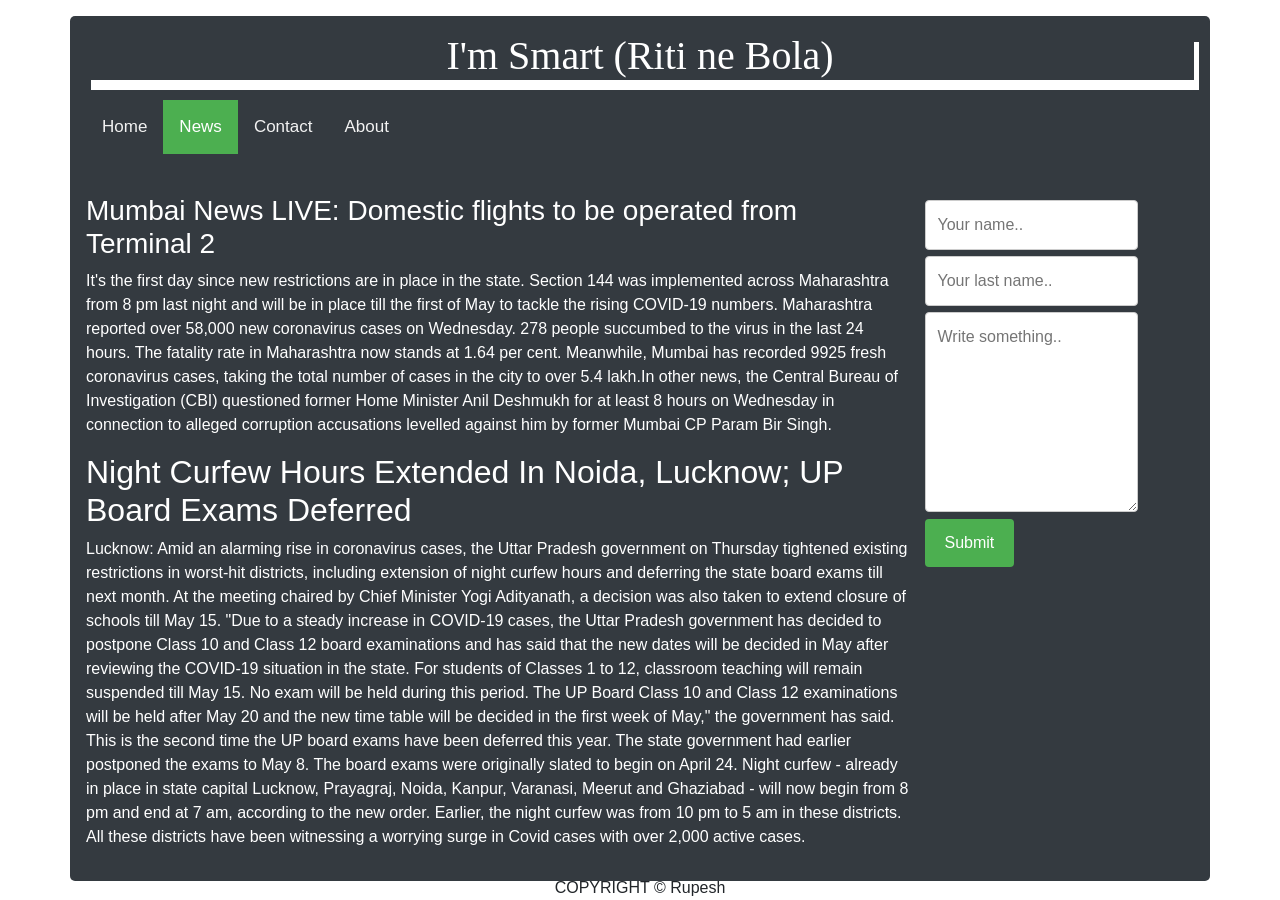
==== index.html @ 2c46d809 "Html Blog" ====
<!DOCTYPE html>
<html lang="en">
<head>
    <meta charset="UTF-8">
    <meta http-equiv="X-UA-Compatible" content="IE=edge">
    <meta name="viewport" content="width=device-width, initial-scale=1.0">
    <link rel="stylesheet" href="styles.css">


    <!-- Bootstrap Connection Links -->
    <link rel="stylesheet" href="https://maxcdn.bootstrapcdn.com/bootstrap/4.5.2/css/bootstrap.min.css">
    <script src="https://ajax.googleapis.com/ajax/libs/jquery/3.5.1/jquery.min.js"></script>
    <script src="https://cdnjs.cloudflare.com/ajax/libs/popper.js/1.16.0/umd/popper.min.js"></script>
    <script src="https://maxcdn.bootstrapcdn.com/bootstrap/4.5.2/js/bootstrap.min.js"></script>


    <!--Google Fonts-->

    <link rel="stylesheet" href="https://fonts.googleapis.com/css?family=Sofia">

    <!--
        Title of the Web Page
    -->
    <title>NEWS CENTER</title>
</head>
<body>
    <content>
        <div class="container p-3 my-3 bg-dark text-white">
            <div class="heading">
                <h1 class="headingText">I'm Smart (Riti ne Bola)</h1>
            </div>
            <div class="topnav">
                <a  href="#home">Home</a>
                <a class="active"href="#news">News</a>
                <a href="#contact">Contact</a>
                <a href="#about">About</a>
            </div>
            <div class="row" style="margin-top: 40px;">
                <div class="col-sm-9">
                    <h3>Mumbai News LIVE: Domestic flights to be operated from Terminal 2</h3>
                    <p>It's the first day since new restrictions are in place in the state. 
                        Section 144 was implemented across Maharashtra from 8 pm last night 
                        and will be in place till the first of May to tackle the rising COVID-19 numbers.
                         Maharashtra reported over 58,000 new coronavirus cases on Wednesday. 278 people 
                         succumbed to the virus in the last 24 hours. The fatality rate in Maharashtra now stands 
                         at 1.64 per cent. Meanwhile, Mumbai has recorded 9925 fresh coronavirus cases, taking the 
                         total number of cases in the city to over 5.4 lakh.In other news, the Central Bureau of 
                         Investigation (CBI) questioned former Home Minister Anil Deshmukh for at least 8 hours on 
                         Wednesday in connection to alleged corruption accusations levelled against him by former Mumbai 
                         CP Param Bir Singh.
                    </p>
                    <h2>Night Curfew Hours Extended In Noida, Lucknow; UP Board Exams Deferred</h2>
                    <p>Lucknow: Amid an alarming rise in coronavirus cases, the Uttar Pradesh government on Thursday tightened existing restrictions in worst-hit districts, including extension of night curfew hours and deferring the state board exams till next month.
                        At the meeting chaired by Chief Minister Yogi Adityanath, a decision was also taken to extend closure of schools till May 15.
                        
                        "Due to a steady increase in COVID-19 cases, the Uttar Pradesh government has decided to postpone Class 10 and Class 12 board examinations and has said that the new dates will be decided in May after reviewing the COVID-19 situation in the state. For students of Classes 1 to 12, classroom teaching will remain suspended till May 15. No exam will be held during this period. The UP Board Class 10 and Class 12 examinations will be held after May 20 and the new time table will be decided in the first week of May," the government has said.
                        
                        This is the second time the UP board exams have been deferred this year. The state government had earlier postponed the exams to May 8. The board exams were originally slated to begin on April 24.
                        
                        Night curfew - already in place in state capital Lucknow, Prayagraj, Noida, Kanpur, Varanasi, Meerut and Ghaziabad - will now begin from 8 pm and end at 7 am, according to the new order. Earlier, the night curfew was from 10 pm to 5 am in these districts.
                        
                        All these districts have been witnessing a worrying surge in Covid cases with over 2,000 active cases.</p>
                </div>
                <div class="col-sm-3">
                    <form action="/action_page.php">
                        <div class="row">
                          <div class="col-75">
                            <input type="text" id="fname" name="firstname" placeholder="Your name..">
                          </div>
                        </div>
                        <div class="row">
                          <div class="col-75">
                            <input type="text" id="lname" name="lastname" placeholder="Your last name..">
                          </div>
                        </div>
                        <div class="row">
                          <div class="col-75">
                            <textarea id="subject" name="subject" placeholder="Write something.." style="height:200px"></textarea>
                          </div>
                        </div>
                        <div class="row">
                          <input type="submit" value="Submit">
                        </div>
                    </form>
                </div>
            </div>
        </div>
    </content>
    <footer id="footer"> COPYRIGHT © Rupesh</footer>
</body>
</html>
---- styles.css ----
footer{
  position:fixed;
  left:0;
  bottom:0;
  text-align: center;
  width: 100%;
}

.heading{
  text-align: center;
  font-family: 'Zen Dots'; 
  box-shadow: 5px 10px; 
  font-size: 100px;
}

/*Nav Bar Styling Starts*/
.topnav {
  overflow: hidden;
  margin-top: 20px;
}
.topnav a {
  float: left;
  color: #f2f2f2;
  text-align: center;
  padding: 14px 16px;
  text-decoration: none;
  font-size: 17px;
}

.topnav a:hover {
  background-color: #ddd;
  color: black;
}

.topnav a.active {
  background-color: #4CAF50;
  color: white;
}

/*Nav Bar Styling Ends*/


/*Form Styling Starts*/
input[type=text], select, textarea {
  width: 100%;
  padding: 12px;
  border: 1px solid #ccc;
  border-radius: 4px;
  resize: vertical;
}

label {
  padding: 12px 12px 12px 0;
  display: inline-block;
}

input[type=submit] {
  background-color: #4CAF50;
  color: white;
  padding: 12px 20px;
  border: none;
  border-radius: 4px;
  cursor: pointer;
  float: right;
}

input[type=submit]:hover {
  background-color: #45a049;
}

.container {
  border-radius: 5px;
  background-color: #f2f2f2;
  padding: 20px;
}

.col-25 {
  float: left;
  width: 25%;
  margin-top: 6px;
}

.col-75 {
  float: left;
  width: 75%;
  margin-top: 6px;
}

/* Clear floats after the columns */
.row:after {
  content: "";
  display: table;
  clear: both;
}

/* Responsive layout - when the screen is less than 600px wide, make the two columns stack on top of each other instead of next to each other */
@media screen and (max-width: 600px) {
  .col-25, .col-75, input[type=submit] {
    width: 100%;
    margin-top: 0;
  }
}

/*Form Styling Ends*/
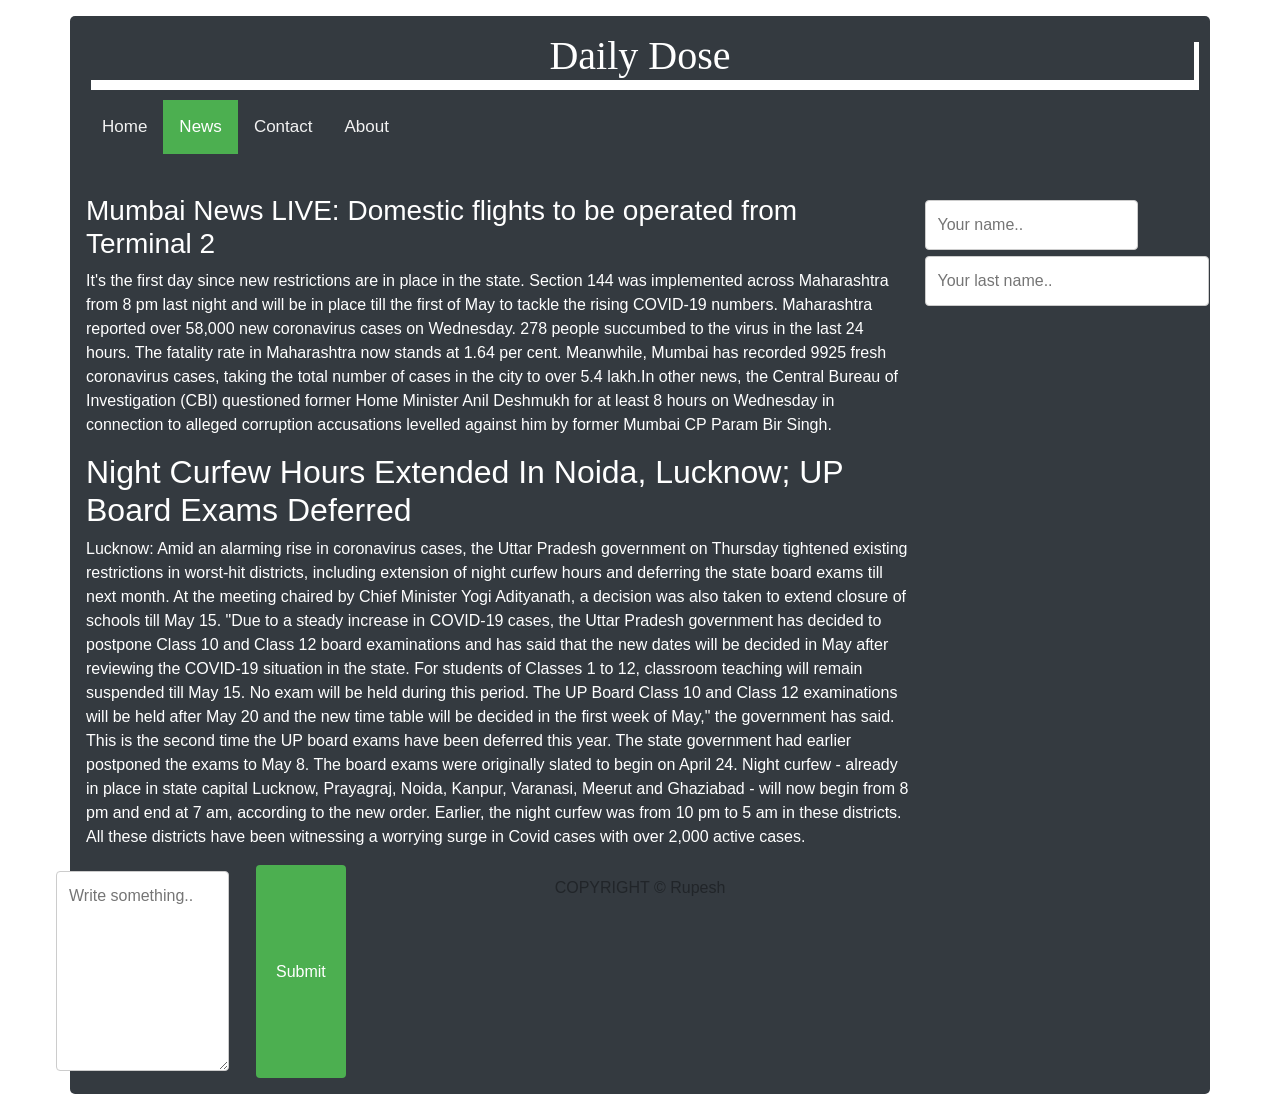
==== commit e141401f: "Title change" ====
--- a/index.html
+++ b/index.html
@@ -27,7 +27,7 @@
     <content>
         <div class="container p-3 my-3 bg-dark text-white">
             <div class="heading">
-                <h1 class="headingText">I'm Smart (Riti ne Bola)</h1>
+                <h1 class="headingText">Daily Dose</h1>
             </div>
             <div class="topnav">
                 <a  href="#home">Home</a>
@@ -69,7 +69,7 @@
                           </div>
                         </div>
                         <div class="row">
-                          <div class="col-75">
+                          <div class="col-75"></div>
                             <input type="text" id="lname" name="lastname" placeholder="Your last name..">
                           </div>
                         </div>
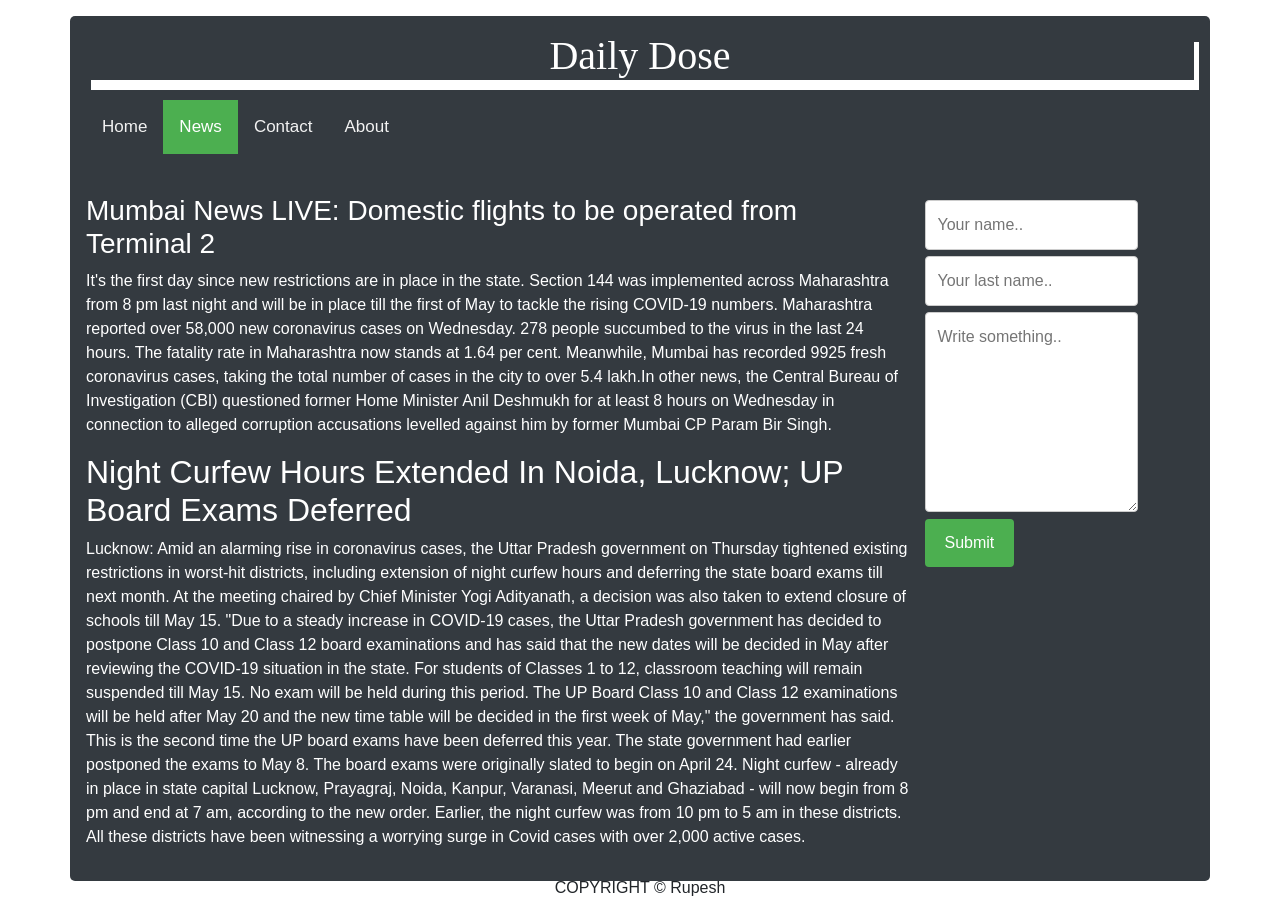
==== commit a9ba6fdf: "Title change" ====
--- a/index.html
+++ b/index.html
@@ -69,7 +69,7 @@
                           </div>
                         </div>
                         <div class="row">
-                          <div class="col-75"></div>
+                          <div class="col-75">
                             <input type="text" id="lname" name="lastname" placeholder="Your last name..">
                           </div>
                         </div>
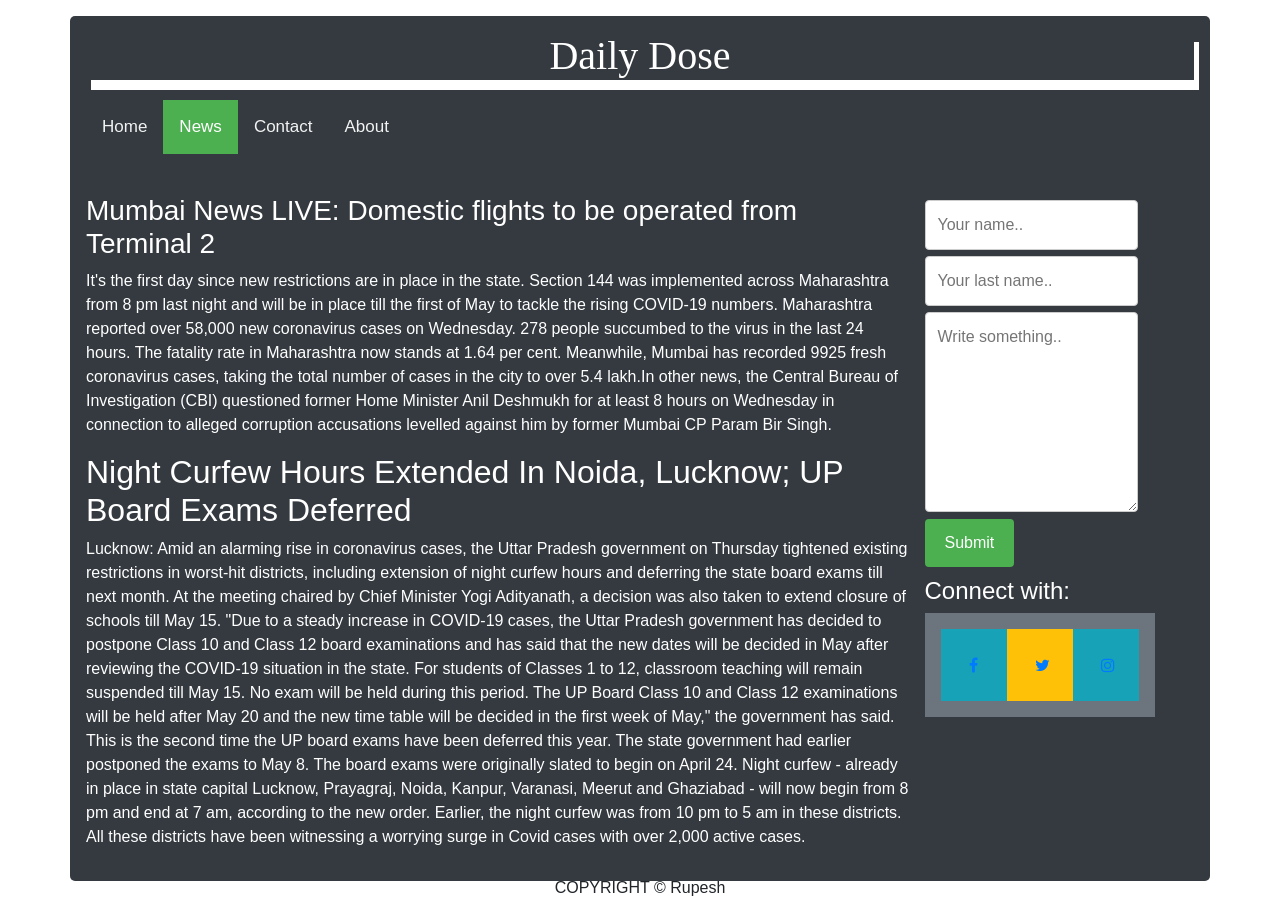
==== commit faa4cc23: "Title change" ====
--- a/index.html
+++ b/index.html
@@ -17,6 +17,9 @@
     <!--Google Fonts-->
 
     <link rel="stylesheet" href="https://fonts.googleapis.com/css?family=Sofia">
+
+    <!--Font Awesome-->
+    <link rel="stylesheet" href="https://cdnjs.cloudflare.com/ajax/libs/font-awesome/4.7.0/css/font-awesome.min.css">
 
     <!--
         Title of the Web Page
@@ -82,6 +85,14 @@
                           <input type="submit" value="Submit">
                         </div>
                     </form>
+                    <div class="row" style="margin-top: 10px">
+                      <h4>Connect with:</h4>
+                      <div class="d-flex p-3 bg-secondary text-white">  
+                        <div class="p-2 bg-info"><a href="#" class="fa fa-facebook"></a></div>
+                        <div class="p-2 bg-warning"><a href="#" class="fa fa-twitter"></a></div>
+                        <div class="p-2 bg-info"><a href="#" class="fa fa-instagram"></a></div>
+                      </div>
+                    </div>
                 </div>
             </div>
         </div>
--- a/styles.css
+++ b/styles.css
@@ -103,3 +103,21 @@
 }
 
 /*Form Styling Ends*/
+
+.fa {
+  padding: 20px;
+  font-size: 30px;
+  width: 50px;
+  text-align: center;
+  text-decoration: none;
+}
+
+/* Add a hover effect if you want */
+.fa:hover {
+  opacity: 0.7;
+}
+
+.fa-facebook .fa-twitter .fa-instagram{
+  width:10px;
+  height:10px;
+}
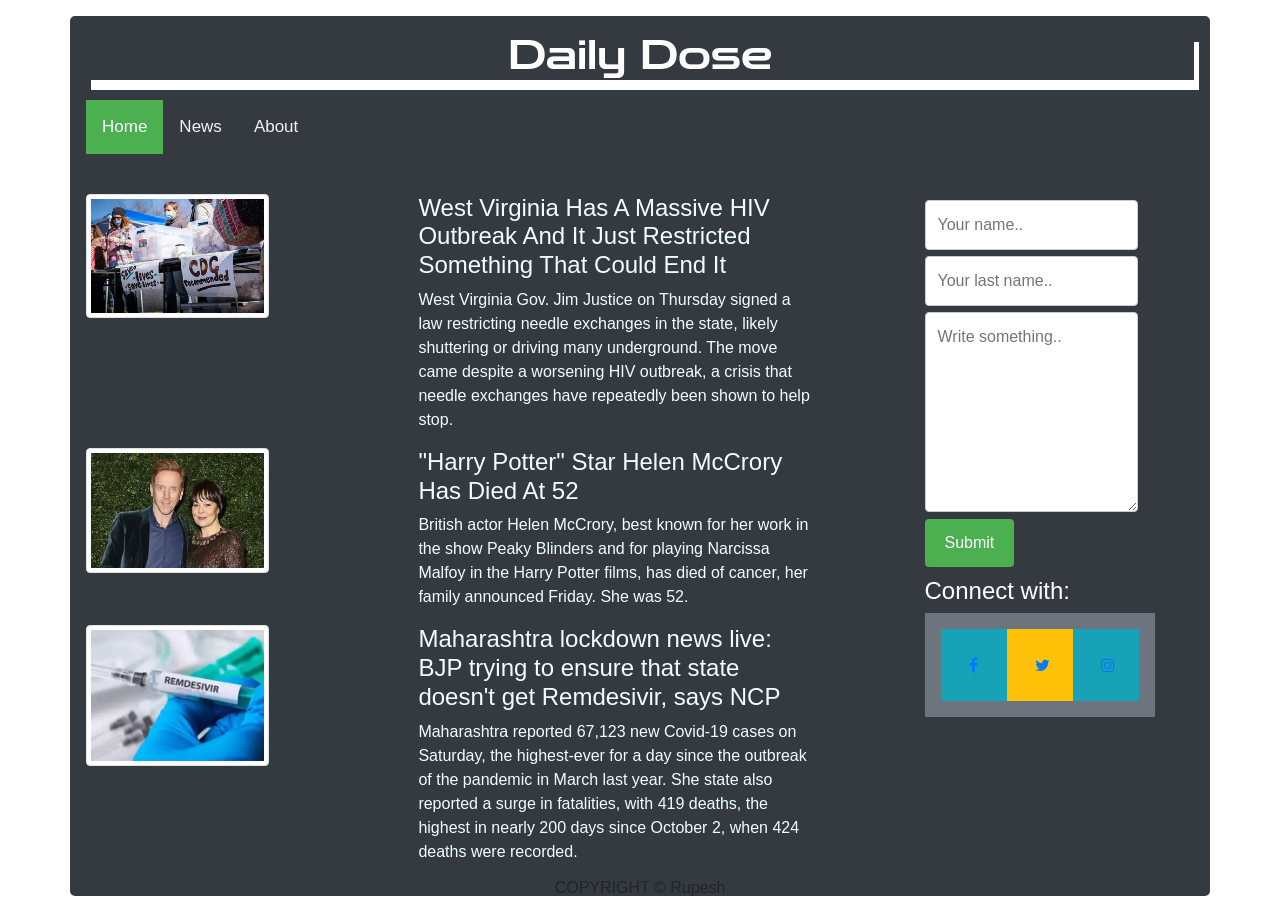
==== commit ca677ec7: "today" ====
--- a/index.html
+++ b/index.html
@@ -16,7 +16,7 @@
 
     <!--Google Fonts-->
 
-    <link rel="stylesheet" href="https://fonts.googleapis.com/css?family=Sofia">
+    <link rel="stylesheet" href="https://fonts.googleapis.com/css?family=Zen Dots">
 
     <!--Font Awesome-->
     <link rel="stylesheet" href="https://cdnjs.cloudflare.com/ajax/libs/font-awesome/4.7.0/css/font-awesome.min.css">
@@ -33,37 +33,44 @@
                 <h1 class="headingText">Daily Dose</h1>
             </div>
             <div class="topnav">
-                <a  href="#home">Home</a>
-                <a class="active"href="#news">News</a>
-                <a href="#contact">Contact</a>
-                <a href="#about">About</a>
+                <a  class="active"href="./index.html">Home</a>
+                <a href="#news">News</a>
+                <a href="./about.html">About</a>
             </div>
-            <div class="row" style="margin-top: 40px;">
+            <div class="row" style="margin-top: 40px;"> 
                 <div class="col-sm-9">
-                    <h3>Mumbai News LIVE: Domestic flights to be operated from Terminal 2</h3>
-                    <p>It's the first day since new restrictions are in place in the state. 
-                        Section 144 was implemented across Maharashtra from 8 pm last night 
-                        and will be in place till the first of May to tackle the rising COVID-19 numbers.
-                         Maharashtra reported over 58,000 new coronavirus cases on Wednesday. 278 people 
-                         succumbed to the virus in the last 24 hours. The fatality rate in Maharashtra now stands 
-                         at 1.64 per cent. Meanwhile, Mumbai has recorded 9925 fresh coronavirus cases, taking the 
-                         total number of cases in the city to over 5.4 lakh.In other news, the Central Bureau of 
-                         Investigation (CBI) questioned former Home Minister Anil Deshmukh for at least 8 hours on 
-                         Wednesday in connection to alleged corruption accusations levelled against him by former Mumbai 
-                         CP Param Bir Singh.
-                    </p>
-                    <h2>Night Curfew Hours Extended In Noida, Lucknow; UP Board Exams Deferred</h2>
-                    <p>Lucknow: Amid an alarming rise in coronavirus cases, the Uttar Pradesh government on Thursday tightened existing restrictions in worst-hit districts, including extension of night curfew hours and deferring the state board exams till next month.
-                        At the meeting chaired by Chief Minister Yogi Adityanath, a decision was also taken to extend closure of schools till May 15.
-                        
-                        "Due to a steady increase in COVID-19 cases, the Uttar Pradesh government has decided to postpone Class 10 and Class 12 board examinations and has said that the new dates will be decided in May after reviewing the COVID-19 situation in the state. For students of Classes 1 to 12, classroom teaching will remain suspended till May 15. No exam will be held during this period. The UP Board Class 10 and Class 12 examinations will be held after May 20 and the new time table will be decided in the first week of May," the government has said.
-                        
-                        This is the second time the UP board exams have been deferred this year. The state government had earlier postponed the exams to May 8. The board exams were originally slated to begin on April 24.
-                        
-                        Night curfew - already in place in state capital Lucknow, Prayagraj, Noida, Kanpur, Varanasi, Meerut and Ghaziabad - will now begin from 8 pm and end at 7 am, according to the new order. Earlier, the night curfew was from 10 pm to 5 am in these districts.
-                        
-                        All these districts have been witnessing a worrying surge in Covid cases with over 2,000 active cases.</p>
+                  <div class="row" >
+                    <div class="col-sm-3">
+                      <img  class="img-thumbnail w-100" src="./assests/west-virginia-has-a-massive-hiv-outbreak-and-it-j-2-16182-1618606011-18_dblbig.jpg" alt="">
+                    </div>
+                    <div class="col-sm-6">
+                      <a class="headlines" href="articles/article1.html"><h4>West Virginia Has A Massive HIV Outbreak And It Just Restricted Something That Could End It</h4></a>
+                      <p class="headlines">
+                        West Virginia Gov. Jim Justice on Thursday signed a law restricting needle exchanges in the state, likely shuttering or driving many underground. The move came despite a worsening HIV outbreak, a crisis that needle exchanges have repeatedly been shown to help stop.
+                      </p>
+                    </div>
+                  </div>
+                  <div class="row">
+                    <div class="col-sm-3" style="height: fit-content;">
+                      <img class="img-thumbnail w-100 " src="./assests/harry-potter-star-helen-mccrory-has-died-at-52-2-16299-1618611449-16_dblbig.jpg" alt="">
+                    </div>
+                    <div class="col-sm-6">
+                      <a href="articles/article2.html" class="headlines"><h4>"Harry Potter" Star Helen McCrory Has Died At 52</h4></a>
+                      <p class="headlines">British actor Helen McCrory, best known for her work in the show Peaky Blinders and for playing Narcissa Malfoy in the Harry Potter films, has died of cancer, her family announced Friday. She was 52.</p>
+                    </div>
+                  </div>
+                  <div class="row">
+                    <div class="col-sm-3" >
+                      <img class="img-thumbnail w-100" src="./assests/remdesivir.webp" alt="">
+                    </div>
+                    <div class="col-sm-6">
+                      <a href="articles/article3.html" class="headlines"><h4>Maharashtra lockdown news live: BJP trying to ensure that state doesn't get Remdesivir, says NCP</h4></a>
+                      <p class="headlines">Maharashtra reported 67,123 new Covid-19 cases on Saturday, the highest-ever for a day since the outbreak of the pandemic in March last year. She state also reported a surge in fatalities, with 419 deaths, the highest in nearly 200 days since October 2, when 424 deaths were recorded.</p>
+                    </div>
+                  </div>
                 </div>
+                
+                
                 <div class="col-sm-3">
                     <form action="/action_page.php">
                         <div class="row">
@@ -88,9 +95,9 @@
                     <div class="row" style="margin-top: 10px">
                       <h4>Connect with:</h4>
                       <div class="d-flex p-3 bg-secondary text-white">  
-                        <div class="p-2 bg-info"><a href="#" class="fa fa-facebook"></a></div>
-                        <div class="p-2 bg-warning"><a href="#" class="fa fa-twitter"></a></div>
-                        <div class="p-2 bg-info"><a href="#" class="fa fa-instagram"></a></div>
+                        <div class="p-2 bg-info"><a href="https://www.facebook.com" class="fa fa-facebook"></a></div>
+                        <div class="p-2 bg-warning"><a href="https://www.twitter.com" class="fa fa-twitter"></a></div>
+                        <div class="p-2 bg-info"><a href="https://www.instagram.com" class="fa fa-instagram"></a></div>
                       </div>
                     </div>
                 </div>
--- a/styles.css
+++ b/styles.css
@@ -7,11 +7,25 @@
   width: 100%;
 }
 
+.img-thumbnail{
+  float: right;
+}
 .heading{
   text-align: center;
   font-family: 'Zen Dots'; 
   box-shadow: 5px 10px; 
   font-size: 100px;
+}
+
+.headlines{
+  float:left;
+  width:100%;
+  color:azure;
+  margin-left:30%;
+}
+
+#image{
+  height: 100px;
 }
 
 /*Nav Bar Styling Starts*/
@@ -106,7 +120,7 @@
 
 .fa {
   padding: 20px;
-  font-size: 30px;
+  font-size: 50px;
   width: 50px;
   text-align: center;
   text-decoration: none;
@@ -117,7 +131,3 @@
   opacity: 0.7;
 }
 
-.fa-facebook .fa-twitter .fa-instagram{
-  width:10px;
-  height:10px;
-}
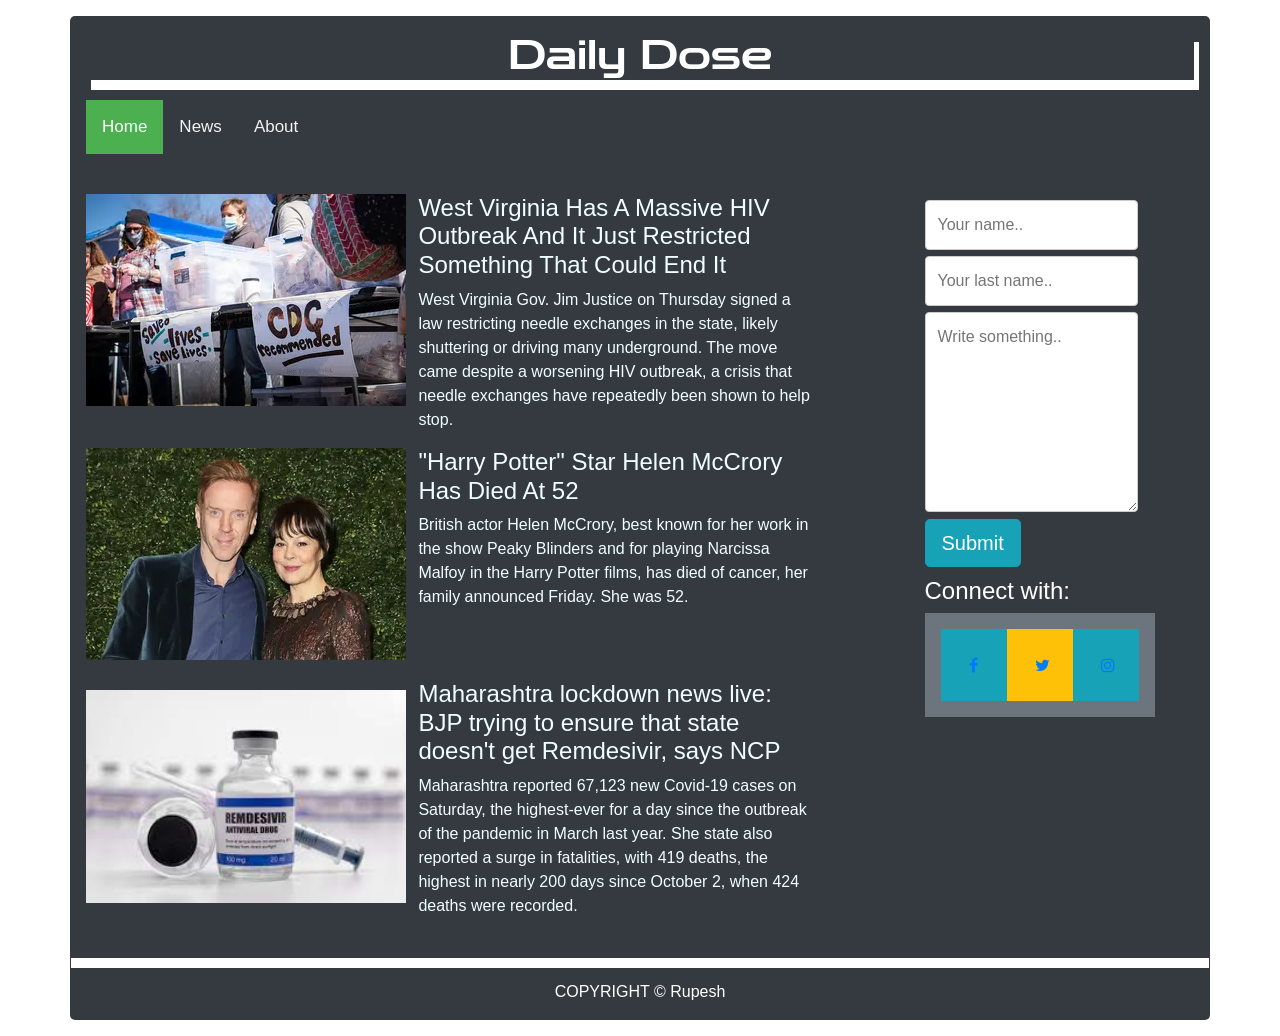
==== commit a6bdd511: "final" ====
--- a/index.html
+++ b/index.html
@@ -41,7 +41,7 @@
                 <div class="col-sm-9">
                   <div class="row" >
                     <div class="col-sm-3">
-                      <img  class="img-thumbnail w-100" src="./assests/west-virginia-has-a-massive-hiv-outbreak-and-it-j-2-16182-1618606011-18_dblbig.jpg" alt="">
+                      <img  class="img" src="./assests/west-virginia-has-a-massive-hiv-outbreak-and-it-j-2-16182-1618606011-18_dblbig.jpg" alt="">
                     </div>
                     <div class="col-sm-6">
                       <a class="headlines" href="articles/article1.html"><h4>West Virginia Has A Massive HIV Outbreak And It Just Restricted Something That Could End It</h4></a>
@@ -52,7 +52,7 @@
                   </div>
                   <div class="row">
                     <div class="col-sm-3" style="height: fit-content;">
-                      <img class="img-thumbnail w-100 " src="./assests/harry-potter-star-helen-mccrory-has-died-at-52-2-16299-1618611449-16_dblbig.jpg" alt="">
+                      <img class="img" src="./assests/harry-potter-star-helen-mccrory-has-died-at-52-2-16299-1618611449-16_dblbig.jpg" alt="">
                     </div>
                     <div class="col-sm-6">
                       <a href="articles/article2.html" class="headlines"><h4>"Harry Potter" Star Helen McCrory Has Died At 52</h4></a>
@@ -60,10 +60,10 @@
                     </div>
                   </div>
                   <div class="row">
-                    <div class="col-sm-3" >
-                      <img class="img-thumbnail w-100" src="./assests/remdesivir.webp" alt="">
+                    <div class="col-sm-3" style="margin-top:30px; ">
+                      <img style="width:320px"class="img" src="./assests/download.jpeg" alt="">
                     </div>
-                    <div class="col-sm-6">
+                    <div class="col-sm-6"style="margin-top:20px">
                       <a href="articles/article3.html" class="headlines"><h4>Maharashtra lockdown news live: BJP trying to ensure that state doesn't get Remdesivir, says NCP</h4></a>
                       <p class="headlines">Maharashtra reported 67,123 new Covid-19 cases on Saturday, the highest-ever for a day since the outbreak of the pandemic in March last year. She state also reported a surge in fatalities, with 419 deaths, the highest in nearly 200 days since October 2, when 424 deaths were recorded.</p>
                     </div>
@@ -89,8 +89,25 @@
                           </div>
                         </div>
                         <div class="row">
-                          <input type="submit" value="Submit">
+                          <button type="button" class="btn btn-info btn-lg" data-toggle="modal" data-target="#myModal">Submit</button>
                         </div>
+                        <div class="modal fade" id="myModal" role="dialog">
+                          <div class="modal-dialog">
+                            <div class="modal-content">
+                              <div class="modal-header">
+                                <button type="button" class="close" data-dismiss="modal">&times;</button>
+                                <h4 class="modal-title">User Feedback</h4>
+                              </div>
+                              <div class="modal-body">
+                                <p>Keep Up The good work</p>
+                              </div>
+                              <div class="modal-footer">
+                                <button type="button" class="btn btn-default" data-dismiss="modal">Close</button>
+                              </div>
+                            </div>
+                          </div>
+                        </div>
+                        
                     </form>
                     <div class="row" style="margin-top: 10px">
                       <h4>Connect with:</h4>
@@ -102,8 +119,14 @@
                     </div>
                 </div>
             </div>
+            <div class="row" id="lowerSytle" style="box-shadow:0px 10px white;">
+              &nbsp;
+              </div>
+              <footer id="footer"> COPYRIGHT © Rupesh</footer>
+            
         </div>
+        
     </content>
-    <footer id="footer"> COPYRIGHT © Rupesh</footer>
+    
 </body>
 </html>
--- a/styles.css
+++ b/styles.css
@@ -1,13 +1,19 @@
 
 footer{
-  position:fixed;
   left:0;
-  bottom:0;
+  bottom:-10px;
   text-align: center;
   width: 100%;
+  margin-top:2%;
+}
+
+#lowerStyle{
+  width: 100%;
+  height:10px;
 }
 
 .img-thumbnail{
+  width: 80px;
   float: right;
 }
 .heading{
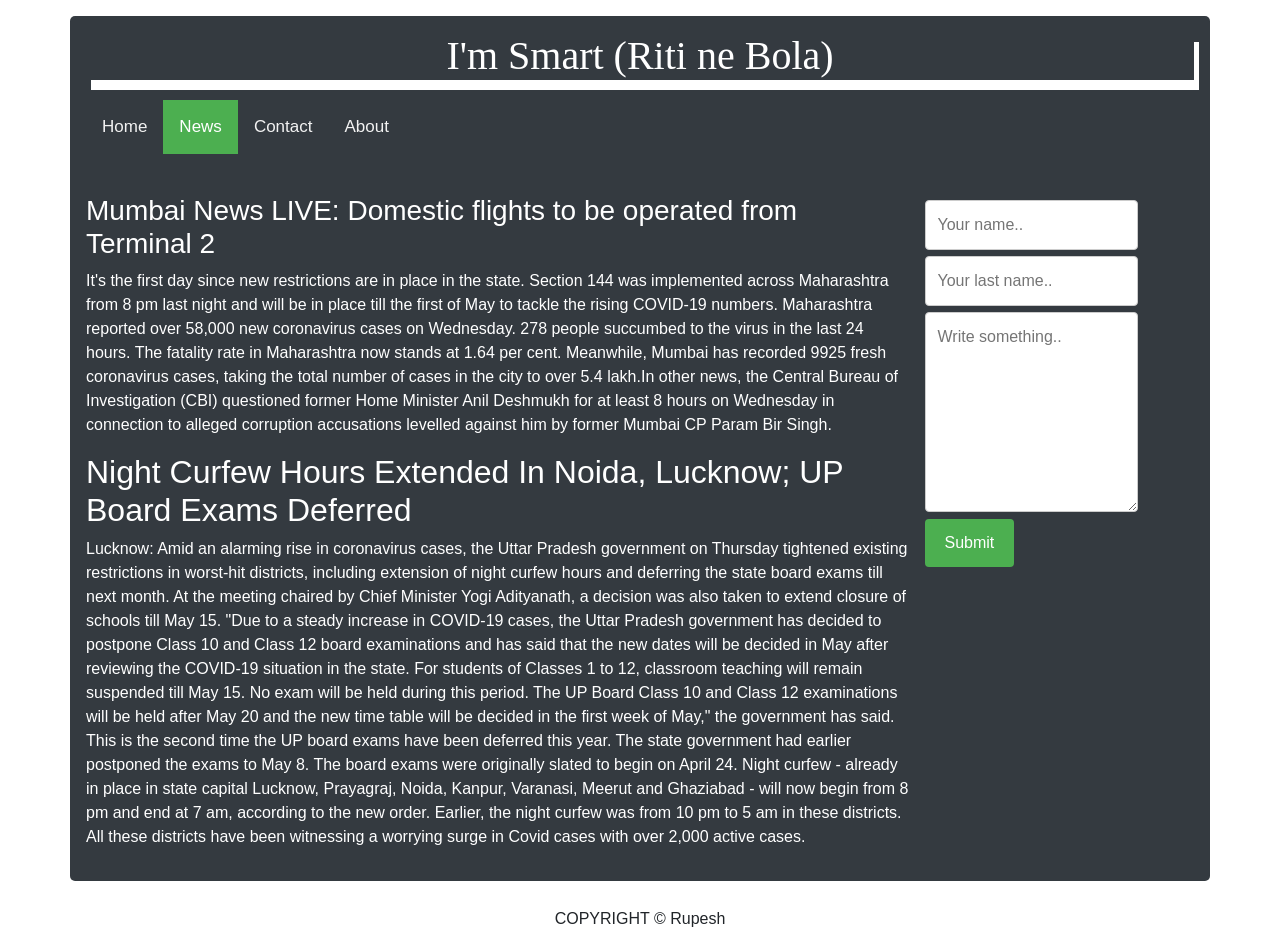
==== commit 7abcf7d3: "Commit 1-Dev" ====
--- a/index.html
+++ b/index.html
@@ -16,10 +16,7 @@
 
     <!--Google Fonts-->
 
-    <link rel="stylesheet" href="https://fonts.googleapis.com/css?family=Zen Dots">
-
-    <!--Font Awesome-->
-    <link rel="stylesheet" href="https://cdnjs.cloudflare.com/ajax/libs/font-awesome/4.7.0/css/font-awesome.min.css">
+    <link rel="stylesheet" href="https://fonts.googleapis.com/css?family=Sofia">
 
     <!--
         Title of the Web Page
@@ -30,47 +27,40 @@
     <content>
         <div class="container p-3 my-3 bg-dark text-white">
             <div class="heading">
-                <h1 class="headingText">Daily Dose</h1>
+                <h1 class="headingText">I'm Smart (Riti ne Bola)</h1>
             </div>
             <div class="topnav">
-                <a  class="active"href="./index.html">Home</a>
-                <a href="#news">News</a>
-                <a href="./about.html">About</a>
+                <a  href="#home">Home</a>
+                <a class="active"href="#news">News</a>
+                <a href="#contact">Contact</a>
+                <a href="#about">About</a>
             </div>
-            <div class="row" style="margin-top: 40px;"> 
+            <div class="row" style="margin-top: 40px;">
                 <div class="col-sm-9">
-                  <div class="row" >
-                    <div class="col-sm-3">
-                      <img  class="img" src="./assests/west-virginia-has-a-massive-hiv-outbreak-and-it-j-2-16182-1618606011-18_dblbig.jpg" alt="">
-                    </div>
-                    <div class="col-sm-6">
-                      <a class="headlines" href="articles/article1.html"><h4>West Virginia Has A Massive HIV Outbreak And It Just Restricted Something That Could End It</h4></a>
-                      <p class="headlines">
-                        West Virginia Gov. Jim Justice on Thursday signed a law restricting needle exchanges in the state, likely shuttering or driving many underground. The move came despite a worsening HIV outbreak, a crisis that needle exchanges have repeatedly been shown to help stop.
-                      </p>
-                    </div>
-                  </div>
-                  <div class="row">
-                    <div class="col-sm-3" style="height: fit-content;">
-                      <img class="img" src="./assests/harry-potter-star-helen-mccrory-has-died-at-52-2-16299-1618611449-16_dblbig.jpg" alt="">
-                    </div>
-                    <div class="col-sm-6">
-                      <a href="articles/article2.html" class="headlines"><h4>"Harry Potter" Star Helen McCrory Has Died At 52</h4></a>
-                      <p class="headlines">British actor Helen McCrory, best known for her work in the show Peaky Blinders and for playing Narcissa Malfoy in the Harry Potter films, has died of cancer, her family announced Friday. She was 52.</p>
-                    </div>
-                  </div>
-                  <div class="row">
-                    <div class="col-sm-3" style="margin-top:30px; ">
-                      <img style="width:320px"class="img" src="./assests/download.jpeg" alt="">
-                    </div>
-                    <div class="col-sm-6"style="margin-top:20px">
-                      <a href="articles/article3.html" class="headlines"><h4>Maharashtra lockdown news live: BJP trying to ensure that state doesn't get Remdesivir, says NCP</h4></a>
-                      <p class="headlines">Maharashtra reported 67,123 new Covid-19 cases on Saturday, the highest-ever for a day since the outbreak of the pandemic in March last year. She state also reported a surge in fatalities, with 419 deaths, the highest in nearly 200 days since October 2, when 424 deaths were recorded.</p>
-                    </div>
-                  </div>
+                    <h3>Mumbai News LIVE: Domestic flights to be operated from Terminal 2</h3>
+                    <p>It's the first day since new restrictions are in place in the state. 
+                        Section 144 was implemented across Maharashtra from 8 pm last night 
+                        and will be in place till the first of May to tackle the rising COVID-19 numbers.
+                         Maharashtra reported over 58,000 new coronavirus cases on Wednesday. 278 people 
+                         succumbed to the virus in the last 24 hours. The fatality rate in Maharashtra now stands 
+                         at 1.64 per cent. Meanwhile, Mumbai has recorded 9925 fresh coronavirus cases, taking the 
+                         total number of cases in the city to over 5.4 lakh.In other news, the Central Bureau of 
+                         Investigation (CBI) questioned former Home Minister Anil Deshmukh for at least 8 hours on 
+                         Wednesday in connection to alleged corruption accusations levelled against him by former Mumbai 
+                         CP Param Bir Singh.
+                    </p>
+                    <h2>Night Curfew Hours Extended In Noida, Lucknow; UP Board Exams Deferred</h2>
+                    <p>Lucknow: Amid an alarming rise in coronavirus cases, the Uttar Pradesh government on Thursday tightened existing restrictions in worst-hit districts, including extension of night curfew hours and deferring the state board exams till next month.
+                        At the meeting chaired by Chief Minister Yogi Adityanath, a decision was also taken to extend closure of schools till May 15.
+                        
+                        "Due to a steady increase in COVID-19 cases, the Uttar Pradesh government has decided to postpone Class 10 and Class 12 board examinations and has said that the new dates will be decided in May after reviewing the COVID-19 situation in the state. For students of Classes 1 to 12, classroom teaching will remain suspended till May 15. No exam will be held during this period. The UP Board Class 10 and Class 12 examinations will be held after May 20 and the new time table will be decided in the first week of May," the government has said.
+                        
+                        This is the second time the UP board exams have been deferred this year. The state government had earlier postponed the exams to May 8. The board exams were originally slated to begin on April 24.
+                        
+                        Night curfew - already in place in state capital Lucknow, Prayagraj, Noida, Kanpur, Varanasi, Meerut and Ghaziabad - will now begin from 8 pm and end at 7 am, according to the new order. Earlier, the night curfew was from 10 pm to 5 am in these districts.
+                        
+                        All these districts have been witnessing a worrying surge in Covid cases with over 2,000 active cases.</p>
                 </div>
-                
-                
                 <div class="col-sm-3">
                     <form action="/action_page.php">
                         <div class="row">
@@ -89,44 +79,16 @@
                           </div>
                         </div>
                         <div class="row">
-                          <button type="button" class="btn btn-info btn-lg" data-toggle="modal" data-target="#myModal">Submit</button>
+                          <input type="submit" value="Submit">
                         </div>
-                        <div class="modal fade" id="myModal" role="dialog">
-                          <div class="modal-dialog">
-                            <div class="modal-content">
-                              <div class="modal-header">
-                                <button type="button" class="close" data-dismiss="modal">&times;</button>
-                                <h4 class="modal-title">User Feedback</h4>
-                              </div>
-                              <div class="modal-body">
-                                <p>Keep Up The good work</p>
-                              </div>
-                              <div class="modal-footer">
-                                <button type="button" class="btn btn-default" data-dismiss="modal">Close</button>
-                              </div>
-                            </div>
-                          </div>
-                        </div>
-                        
                     </form>
-                    <div class="row" style="margin-top: 10px">
-                      <h4>Connect with:</h4>
-                      <div class="d-flex p-3 bg-secondary text-white">  
-                        <div class="p-2 bg-info"><a href="https://www.facebook.com" class="fa fa-facebook"></a></div>
-                        <div class="p-2 bg-warning"><a href="https://www.twitter.com" class="fa fa-twitter"></a></div>
-                        <div class="p-2 bg-info"><a href="https://www.instagram.com" class="fa fa-instagram"></a></div>
-                      </div>
-                    </div>
                 </div>
             </div>
-            <div class="row" id="lowerSytle" style="box-shadow:0px 10px white;">
-              &nbsp;
-              </div>
-              <footer id="footer"> COPYRIGHT © Rupesh</footer>
-            
         </div>
-        
     </content>
-    
+    <footer id="footer"> COPYRIGHT © Rupesh</footer>
 </body>
-</html>+</html>
+
+
+</dkfjdkjflk;dsa>
